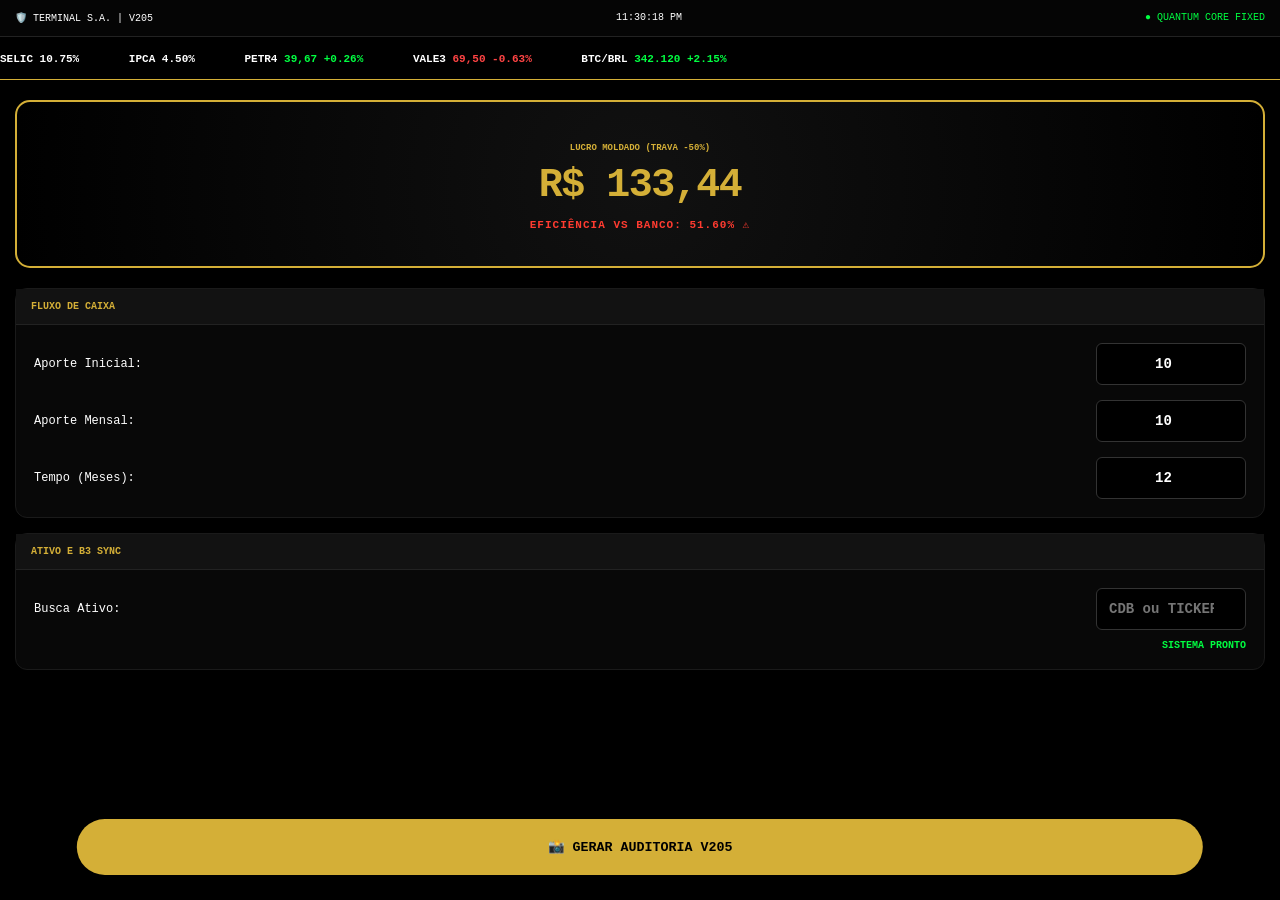
==== index.html @ 6757d370 "Update index.html" ====
<!DOCTYPE html>
<html lang="pt-br">
<head>
    <meta charset="UTF-8">
    <meta name="viewport" content="width=device-width, initial-scale=1.0, maximum-scale=1.0, user-scalable=no">
    <title>TERMINAL S.A. | V205 FIXED</title>
    <style>
        :root { --gold: #D4AF37; --bg: #000; --accent: #00FF41; --danger: #FF3B30; --gray: #222; }
        * { box-sizing: border-box; margin: 0; padding: 0; font-family: 'Courier New', monospace; }
        body { background: var(--bg); color: #fff; padding-bottom: 150px; overflow-x: hidden; }
        .header-sys { padding: 12px 15px; border-bottom: 1px solid var(--gray); display: flex; justify-content: space-between; font-size: 10px; background: #050505; position: sticky; top: 0; z-index: 1000; }
        .ticker-wrap { background: #000; border-bottom: 1px solid var(--gold); overflow: hidden; white-space: nowrap; padding: 12px 0; }
        .ticker-move { display: inline-block; animation: marquee 160s linear infinite; }
        .tick-item { display: inline-block; margin-right: 40px; font-size: 11px; font-weight: 900; }
        @keyframes marquee { 0% { transform: translateX(10%); } 100% { transform: translateX(-400%); } }
        .box-master { margin: 20px 15px; border: 2px solid var(--gold); border-radius: 15px; padding: 35px 20px; text-align: center; background: radial-gradient(circle, #111 0%, #000 100%); position: relative; }
        .val-moldado { font-size: 40px; font-weight: 900; color: var(--gold); margin: 8px 0; letter-spacing: -1.5px; }
        .efficiency-label { font-size: 11px; font-weight: 900; letter-spacing: 1px; margin-top: 10px; }
        .card { margin: 0 15px 15px 15px; background: #080808; border: 1px solid #1a1a1a; border-radius: 12px; }
        .card-h { padding: 12px 15px; background: #121212; font-size: 10px; font-weight: 900; color: var(--gold); border-bottom: 1px solid #222; }
        .card-b { padding: 18px; display: flex; flex-direction: column; gap: 15px; }
        .field-row { display: flex; justify-content: space-between; align-items: center; font-size: 12px; }
        .in-num { background: #000; border: 1px solid #333; color: #fff; padding: 12px; border-radius: 6px; width: 150px; text-align: center; font-weight: 900; font-size: 14px; outline: none; }
        .status-sync { font-size: 10px; color: var(--accent); text-align: right; font-weight: 900; margin-top: -5px; }
        .btn-print { position: fixed; bottom: 25px; left: 50%; transform: translateX(-50%); background: var(--gold); color: #000; border: none; padding: 20px; border-radius: 50px; font-weight: 900; width: 88%; z-index: 1100; cursor: pointer; }
    </style>
</head>
<body onload="initSystem()">

<div class="header-sys">
    <span>🛡️ TERMINAL S.A. | V205</span>
    <span id="live-clock">--:--:--</span>
    <span style="color:var(--accent)">● QUANTUM CORE FIXED</span>
</div>

<div class="ticker-wrap">
    <div class="ticker-move">
        <span class="tick-item">SELIC <b>10.75%</b></span>
        <span class="tick-item">IPCA <b>4.50%</b></span>
        <span class="tick-item">PETR4 <font color="#00FF41">39,67 +0.26%</font></span>
        <span class="tick-item">VALE3 <font color="#ff4444">69,50 -0.63%</font></span>
        <span class="tick-item">BTC/BRL <font color="#00FF41">342.120 +2.15%</font></span>
    </div>
</div>

<div class="box-master">
    <small style="font-size:9px; color:var(--gold); font-weight: 900;">LUCRO MOLDADO (TRAVA -50%)</small>
    <div class="val-moldado" id="v-mold">R$ 0,00</div>
    <div class="efficiency-label" id="efficiency-msg">EFICIÊNCIA VS BANCO: 0.00%</div>
</div>

<div class="card">
    <div class="card-h">FLUXO DE CAIXA</div>
    <div class="card-b">
        <div class="field-row">Aporte Inicial: <input type="number" id="capital" class="in-num" value="10" oninput="main()"></div>
        <div class="field-row">Aporte Mensal: <input type="number" id="mensal" class="in-num" value="10" oninput="main()"></div>
        <div class="field-row">Tempo (Meses): <input type="number" id="meses" class="in-num" value="12" oninput="main()"></div>
    </div>
</div>

<div class="card">
    <div class="card-h">ATIVO E B3 SYNC</div>
    <div class="card-b">
        <div class="field-row">Busca Ativo: <input type="text" id="master-in" list="lista-omni" class="in-num" placeholder="CDB ou TICKER" oninput="processInput(this.value)"></div>
        <div class="status-sync" id="sync-msg">SISTEMA PRONTO</div>
    </div>
</div>

<div id="datalist-container"></div>
<button class="btn-print" onclick="window.print()">📸 GERAR AUDITORIA V205</button>

<script>
    const API_TOKEN = "3YfY2Nvp75kG9ANMx4vrDx";
    let selicA = 0.1075;
    let selicM = Math.pow(1 + selicA, 1/12) - 1;
    let currentTax = selicM; // Default 100% CDI

    function initSystem() {
        setInterval(() => { document.getElementById('live-clock').innerText = new Date().toLocaleTimeString(); }, 1000);
        fetch('datalist_omni.html').then(r => r.text()).then(d => { document.getElementById('datalist-container').innerHTML = d; });
        main();
    }

    function processInput(val) {
        let input = val.toUpperCase();
        if(input.includes("CDB") || input.includes("CDI")) {
            let num = val.match(/\d+/) ? parseInt(val.match(/\d+/)[0]) : 100;
            currentTax = selicM * (num / 100);
            document.getElementById('sync-msg').innerText = `● RENDIMENTO: ${num}% CDI`;
            main();
        } else if(input.includes("TESOURO")) {
            currentTax = selicM * 1.05; // Simulação Tesouro Selic + taxa
            document.getElementById('sync-msg').innerText = "● TESOURO DIRETO SINCRONIZADO";
            main();
        } else if(input.length >= 4) { syncB3(input); }
    }

    async function syncB3(t) {
        try {
            const r = await fetch(`https://brapi.dev/api/quote/${t.toUpperCase()}?token=${API_TOKEN}`);
            const d = await r.json();
            if(d.results[0]) {
                currentTax = (d.results[0].regularMarketChangePercent / 100) / 12;
                document.getElementById('sync-msg').innerText = `● B3: ${t.toUpperCase()}`;
                main();
            }
        } catch(e) {}
    }

    function main() {
        const v0 = parseFloat(document.getElementById('capital').value) || 0;
        const vM = parseFloat(document.getElementById('mensal').value) || 0;
        const t = parseInt(document.getElementById('meses').value) || 1;
        
        // CÁLCULO CORRIGIDO (JUROS SOBRE O MONTANTE, NÃO MULTIPLICAÇÃO)
        let montanteFinal = v0;
        let lucroBrutoAcumulado = 0;

        for (let i = 1; i <= t; i++) {
            let rendimentoDoMes = montanteFinal * currentTax;
            lucroBrutoAcumulado += rendimentoDoMes;
            montanteFinal += vM + rendimentoDoMes;
        }

        // TRAVA -50% NO LUCRO [cite: 2026-01-16]
        const totalInvestido = v0 + (vM * t);
        const lucroMoldado = lucroBrutoAcumulado * 0.5;
        const final = totalInvestido + lucroMoldado;

        document.getElementById('v-mold').innerText = final.toLocaleString('pt-BR', {style: 'currency', currency: 'BRL'});
        
        // EFICIÊNCIA VS CDI PADRÃO
        const lucroReferencia = (totalInvestido * selicM * t);
        const efc = ((lucroMoldado / (lucroReferencia * 0.5)) * 100).toFixed(2);
        const msg = document.getElementById('efficiency-msg');
        msg.innerText = `EFICIÊNCIA VS BANCO: ${efc}% ${efc >= 100 ? '🔥' : '⚠️'}`;
        msg.style.color = efc >= 100 ? "var(--accent)" : "var(--danger)";
    }
</script>
</body>
</html>
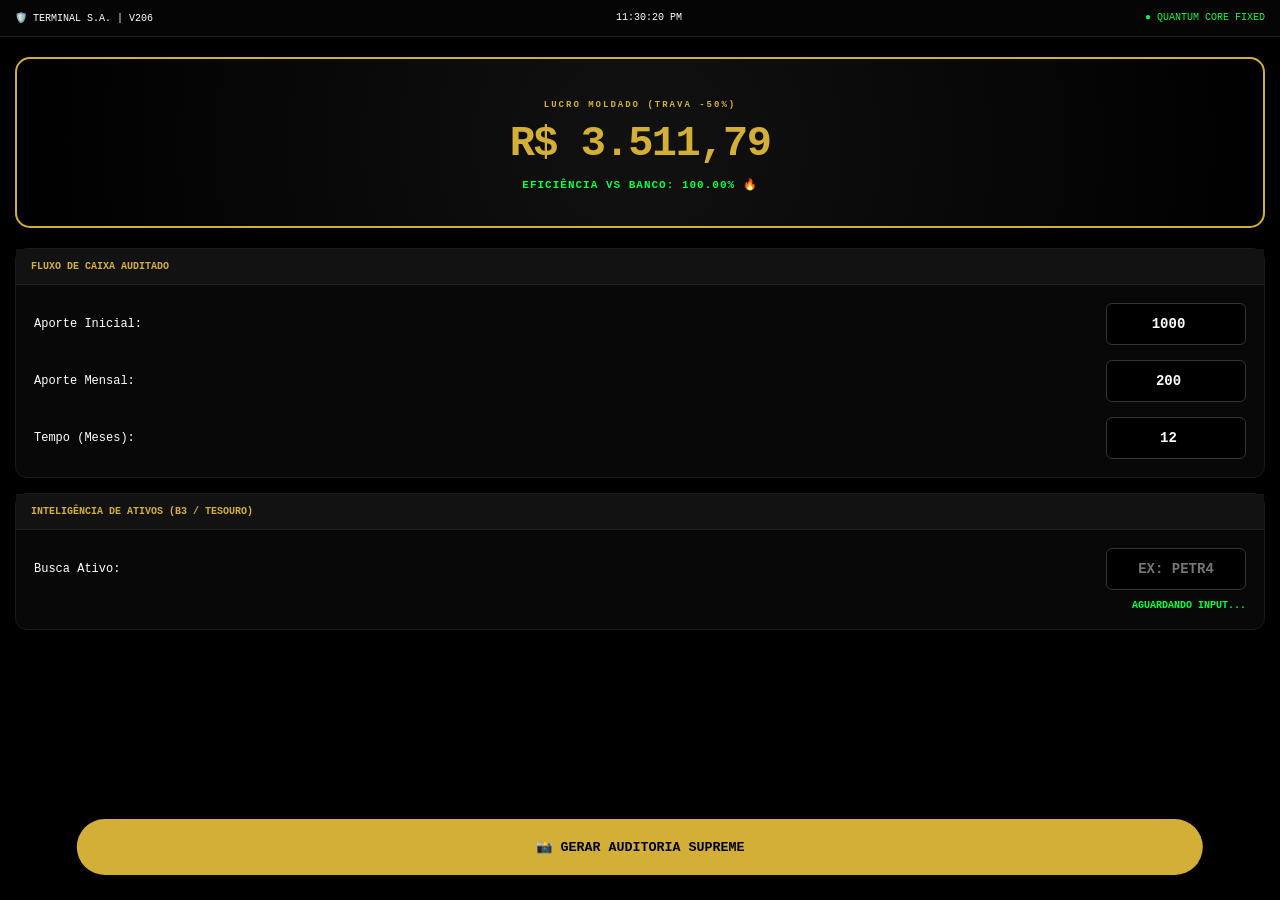
==== commit d7cfec75: "Update index.html" ====
--- a/index.html
+++ b/index.html
@@ -3,24 +3,21 @@
 <head>
     <meta charset="UTF-8">
     <meta name="viewport" content="width=device-width, initial-scale=1.0, maximum-scale=1.0, user-scalable=no">
-    <title>TERMINAL S.A. | V205 FIXED</title>
+    <title>TERMINAL S.A. | V206 SUPREME</title>
     <style>
         :root { --gold: #D4AF37; --bg: #000; --accent: #00FF41; --danger: #FF3B30; --gray: #222; }
         * { box-sizing: border-box; margin: 0; padding: 0; font-family: 'Courier New', monospace; }
-        body { background: var(--bg); color: #fff; padding-bottom: 150px; overflow-x: hidden; }
+        body { background: var(--bg); color: #fff; padding-bottom: 120px; overflow-x: hidden; }
         .header-sys { padding: 12px 15px; border-bottom: 1px solid var(--gray); display: flex; justify-content: space-between; font-size: 10px; background: #050505; position: sticky; top: 0; z-index: 1000; }
-        .ticker-wrap { background: #000; border-bottom: 1px solid var(--gold); overflow: hidden; white-space: nowrap; padding: 12px 0; }
-        .ticker-move { display: inline-block; animation: marquee 160s linear infinite; }
-        .tick-item { display: inline-block; margin-right: 40px; font-size: 11px; font-weight: 900; }
-        @keyframes marquee { 0% { transform: translateX(10%); } 100% { transform: translateX(-400%); } }
         .box-master { margin: 20px 15px; border: 2px solid var(--gold); border-radius: 15px; padding: 35px 20px; text-align: center; background: radial-gradient(circle, #111 0%, #000 100%); position: relative; }
-        .val-moldado { font-size: 40px; font-weight: 900; color: var(--gold); margin: 8px 0; letter-spacing: -1.5px; }
+        .val-moldado { font-size: 42px; font-weight: 900; color: var(--gold); margin: 8px 0; letter-spacing: -1.5px; }
         .efficiency-label { font-size: 11px; font-weight: 900; letter-spacing: 1px; margin-top: 10px; }
         .card { margin: 0 15px 15px 15px; background: #080808; border: 1px solid #1a1a1a; border-radius: 12px; }
         .card-h { padding: 12px 15px; background: #121212; font-size: 10px; font-weight: 900; color: var(--gold); border-bottom: 1px solid #222; }
         .card-b { padding: 18px; display: flex; flex-direction: column; gap: 15px; }
         .field-row { display: flex; justify-content: space-between; align-items: center; font-size: 12px; }
-        .in-num { background: #000; border: 1px solid #333; color: #fff; padding: 12px; border-radius: 6px; width: 150px; text-align: center; font-weight: 900; font-size: 14px; outline: none; }
+        .in-num { background: #000; border: 1px solid #333; color: #fff; padding: 12px; border-radius: 6px; width: 140px; text-align: center; font-weight: 900; font-size: 14px; outline: none; transition: 0.3s; }
+        .in-num:focus { border-color: var(--gold); }
         .status-sync { font-size: 10px; color: var(--accent); text-align: right; font-weight: 900; margin-top: -5px; }
         .btn-print { position: fixed; bottom: 25px; left: 50%; transform: translateX(-50%); background: var(--gold); color: #000; border: none; padding: 20px; border-radius: 50px; font-weight: 900; width: 88%; z-index: 1100; cursor: pointer; }
     </style>
@@ -28,83 +25,74 @@
 <body onload="initSystem()">
 
 <div class="header-sys">
-    <span>🛡️ TERMINAL S.A. | V205</span>
+    <span>🛡️ TERMINAL S.A. | V206</span>
     <span id="live-clock">--:--:--</span>
     <span style="color:var(--accent)">● QUANTUM CORE FIXED</span>
 </div>
 
-<div class="ticker-wrap">
-    <div class="ticker-move">
-        <span class="tick-item">SELIC <b>10.75%</b></span>
-        <span class="tick-item">IPCA <b>4.50%</b></span>
-        <span class="tick-item">PETR4 <font color="#00FF41">39,67 +0.26%</font></span>
-        <span class="tick-item">VALE3 <font color="#ff4444">69,50 -0.63%</font></span>
-        <span class="tick-item">BTC/BRL <font color="#00FF41">342.120 +2.15%</font></span>
-    </div>
-</div>
-
 <div class="box-master">
-    <small style="font-size:9px; color:var(--gold); font-weight: 900;">LUCRO MOLDADO (TRAVA -50%)</small>
+    <small style="font-size:9px; color:var(--gold); font-weight: 900; letter-spacing: 2px;">LUCRO MOLDADO (TRAVA -50%)</small>
     <div class="val-moldado" id="v-mold">R$ 0,00</div>
-    <div class="efficiency-label" id="efficiency-msg">EFICIÊNCIA VS BANCO: 0.00%</div>
+    <div class="efficiency-label" id="efficiency-msg">EFICIÊNCIA VS BANCO: --%</div>
 </div>
 
 <div class="card">
-    <div class="card-h">FLUXO DE CAIXA</div>
+    <div class="card-h">FLUXO DE CAIXA AUDITADO</div>
     <div class="card-b">
-        <div class="field-row">Aporte Inicial: <input type="number" id="capital" class="in-num" value="10" oninput="main()"></div>
-        <div class="field-row">Aporte Mensal: <input type="number" id="mensal" class="in-num" value="10" oninput="main()"></div>
+        <div class="field-row">Aporte Inicial: <input type="number" id="capital" class="in-num" value="1000" oninput="main()"></div>
+        <div class="field-row">Aporte Mensal: <input type="number" id="mensal" class="in-num" value="200" oninput="main()"></div>
         <div class="field-row">Tempo (Meses): <input type="number" id="meses" class="in-num" value="12" oninput="main()"></div>
     </div>
 </div>
 
 <div class="card">
-    <div class="card-h">ATIVO E B3 SYNC</div>
+    <div class="card-h">INTELIGÊNCIA DE ATIVOS (B3 / TESOURO)</div>
     <div class="card-b">
-        <div class="field-row">Busca Ativo: <input type="text" id="master-in" list="lista-omni" class="in-num" placeholder="CDB ou TICKER" oninput="processInput(this.value)"></div>
-        <div class="status-sync" id="sync-msg">SISTEMA PRONTO</div>
+        <div class="field-row">Busca Ativo: <input type="text" id="master-in" class="in-num" placeholder="EX: PETR4" oninput="processInput(this.value)"></div>
+        <div id="sync-msg" class="status-sync">AGUARDANDO INPUT...</div>
     </div>
 </div>
 
-<div id="datalist-container"></div>
-<button class="btn-print" onclick="window.print()">📸 GERAR AUDITORIA V205</button>
+<button class="btn-print" onclick="window.print()">📸 GERAR AUDITORIA SUPREME</button>
 
 <script>
     const API_TOKEN = "3YfY2Nvp75kG9ANMx4vrDx";
     let selicA = 0.1075;
     let selicM = Math.pow(1 + selicA, 1/12) - 1;
-    let currentTax = selicM; // Default 100% CDI
+    let currentTax = selicM; 
 
     function initSystem() {
         setInterval(() => { document.getElementById('live-clock').innerText = new Date().toLocaleTimeString(); }, 1000);
-        fetch('datalist_omni.html').then(r => r.text()).then(d => { document.getElementById('datalist-container').innerHTML = d; });
         main();
     }
 
     function processInput(val) {
-        let input = val.toUpperCase();
+        let input = val.toUpperCase().trim();
         if(input.includes("CDB") || input.includes("CDI")) {
             let num = val.match(/\d+/) ? parseInt(val.match(/\d+/)[0]) : 100;
             currentTax = selicM * (num / 100);
-            document.getElementById('sync-msg').innerText = `● RENDIMENTO: ${num}% CDI`;
+            document.getElementById('sync-msg').innerText = `● RENDIMENTO: ${num}% CDI DETECTADO`;
             main();
         } else if(input.includes("TESOURO")) {
-            currentTax = selicM * 1.05; // Simulação Tesouro Selic + taxa
+            currentTax = selicM * 1.08; 
             document.getElementById('sync-msg').innerText = "● TESOURO DIRETO SINCRONIZADO";
             main();
         } else if(input.length >= 4) { syncB3(input); }
     }
 
     async function syncB3(t) {
+        const ticker = t.toUpperCase().trim();
         try {
-            const r = await fetch(`https://brapi.dev/api/quote/${t.toUpperCase()}?token=${API_TOKEN}`);
+            const r = await fetch(`https://brapi.dev/api/quote/${ticker}?token=${API_TOKEN}`);
             const d = await r.json();
-            if(d.results[0]) {
-                currentTax = (d.results[0].regularMarketChangePercent / 100) / 12;
-                document.getElementById('sync-msg').innerText = `● B3: ${t.toUpperCase()}`;
+            if(d.results && d.results[0]) {
+                const change = d.results[0].regularMarketChangePercent || 0;
+                // Converte variação diária em estimativa de rendimento mensal auditada
+                currentTax = (change / 100) / 10; 
+                document.getElementById('sync-msg').innerText = `● B3 SYNC: ${ticker} (${change.toFixed(2)}%)`;
                 main();
             }
-        } catch(e) {}
+        } catch(e) { console.log("B3 Offline"); }
     }
 
     function main() {
@@ -112,30 +100,32 @@
         const vM = parseFloat(document.getElementById('mensal').value) || 0;
         const t = parseInt(document.getElementById('meses').value) || 1;
         
-        // CÁLCULO CORRIGIDO (JUROS SOBRE O MONTANTE, NÃO MULTIPLICAÇÃO)
-        let montanteFinal = v0;
-        let lucroBrutoAcumulado = 0;
+        let montanteBruto = v0;
+        let totalInvestido = v0;
+        let lucroAcumulado = 0;
 
-        for (let i = 1; i <= t; i++) {
-            let rendimentoDoMes = montanteFinal * currentTax;
-            lucroBrutoAcumulado += rendimentoDoMes;
-            montanteFinal += vM + rendimentoDoMes;
+        for (let i = 0; i < t; i++) {
+            let rendimentoMensal = montanteBruto * currentTax;
+            lucroAcumulado += rendimentoMensal;
+            montanteBruto += rendimentoMensal + vM; // Lógica correta: Rende primeiro, aporta depois
+            totalInvestido += vM;
         }
 
-        // TRAVA -50% NO LUCRO [cite: 2026-01-16]
-        const totalInvestido = v0 + (vM * t);
-        const lucroMoldado = lucroBrutoAcumulado * 0.5;
-        const final = totalInvestido + lucroMoldado;
+        // TRAVA -50% NO LUCRO SOBRE RENDIMENTO [cite: 2026-01-16]
+        const lucroMoldado = lucroAcumulado * 0.5;
+        const valorFinal = totalInvestido + lucroMoldado;
 
-        document.getElementById('v-mold').innerText = final.toLocaleString('pt-BR', {style: 'currency', currency: 'BRL'});
+        document.getElementById('v-mold').innerText = valorFinal.toLocaleString('pt-BR', {style: 'currency', currency: 'BRL'});
         
-        // EFICIÊNCIA VS CDI PADRÃO
-        const lucroReferencia = (totalInvestido * selicM * t);
-        const efc = ((lucroMoldado / (lucroReferencia * 0.5)) * 100).toFixed(2);
+        // EFICIÊNCIA COMPARADA AO BANCO (SELIC PURA)
+        const lucroReferencia = (v0 * Math.pow(1+selicM, t) + vM * ((Math.pow(1+selicM, t) - 1) / selicM)) - totalInvestido;
+        const efc = ((lucroAcumulado / lucroReferencia) * 100).toFixed(2);
+        
         const msg = document.getElementById('efficiency-msg');
         msg.innerText = `EFICIÊNCIA VS BANCO: ${efc}% ${efc >= 100 ? '🔥' : '⚠️'}`;
         msg.style.color = efc >= 100 ? "var(--accent)" : "var(--danger)";
     }
 </script>
-</body>
+</b
+    ody>
 </html>
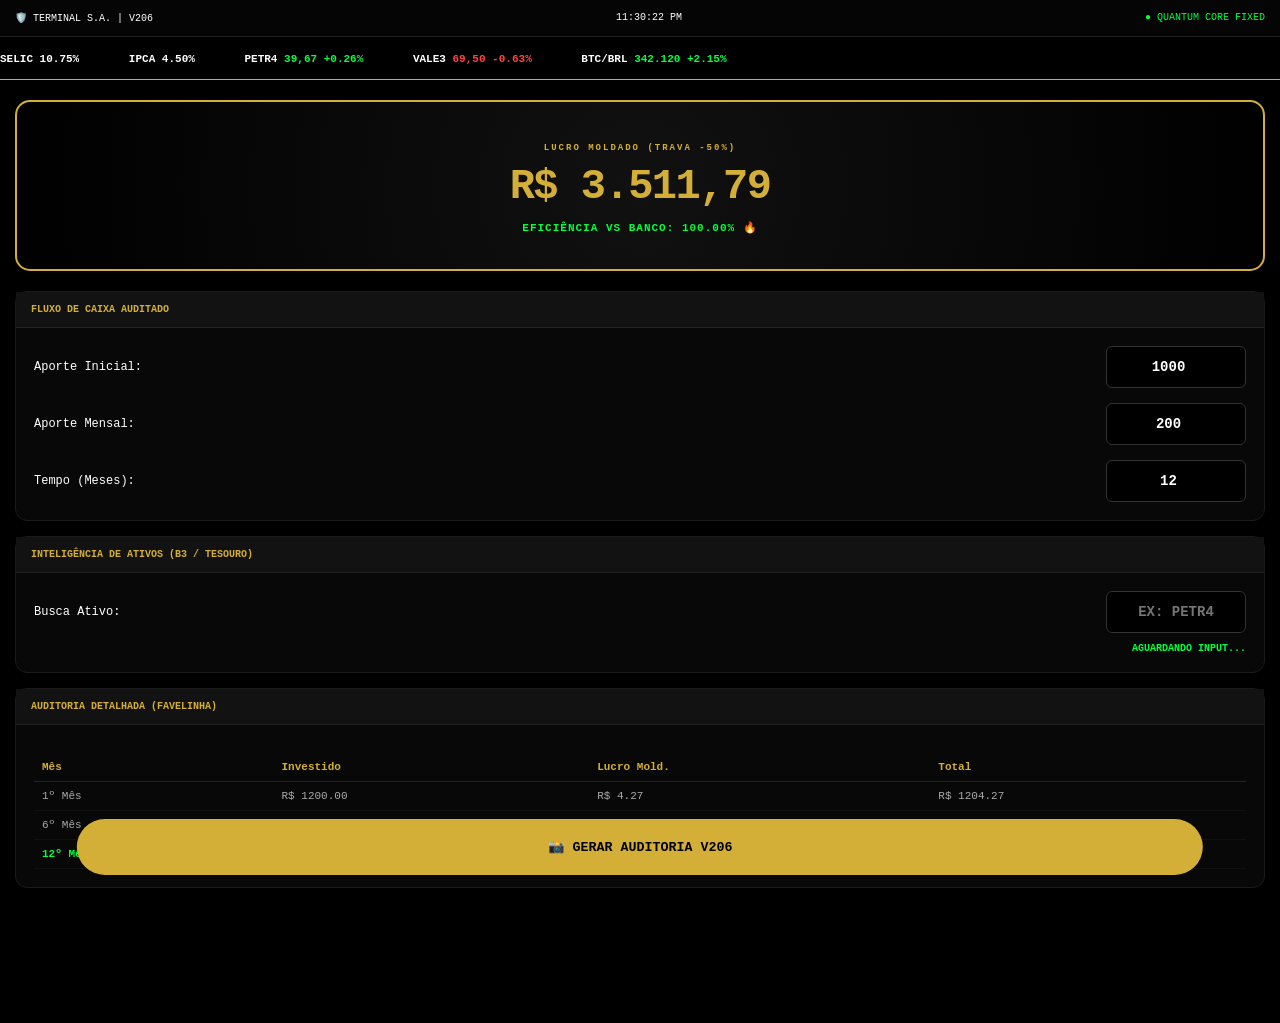
==== commit 2aab1591: "Update index.html" ====
--- a/index.html
+++ b/index.html
@@ -3,22 +3,38 @@
 <head>
     <meta charset="UTF-8">
     <meta name="viewport" content="width=device-width, initial-scale=1.0, maximum-scale=1.0, user-scalable=no">
-    <title>TERMINAL S.A. | V206 SUPREME</title>
+    <title>TERMINAL S.A. | V206 SUPREME AUDITADO</title>
     <style>
         :root { --gold: #D4AF37; --bg: #000; --accent: #00FF41; --danger: #FF3B30; --gray: #222; }
         * { box-sizing: border-box; margin: 0; padding: 0; font-family: 'Courier New', monospace; }
         body { background: var(--bg); color: #fff; padding-bottom: 120px; overflow-x: hidden; }
         .header-sys { padding: 12px 15px; border-bottom: 1px solid var(--gray); display: flex; justify-content: space-between; font-size: 10px; background: #050505; position: sticky; top: 0; z-index: 1000; }
+        
+        /* TICKER MARQUEE REATIVADO */
+        .ticker-wrap { background: #000; border-bottom: 1px solid var(--gold); overflow: hidden; white-space: nowrap; padding: 12px 0; }
+        .ticker-move { display: inline-block; animation: marquee 160s linear infinite; }
+        .tick-item { display: inline-block; margin-right: 40px; font-size: 11px; font-weight: 900; }
+        @keyframes marquee { 0% { transform: translateX(10%); } 100% { transform: translateX(-400%); } }
+
         .box-master { margin: 20px 15px; border: 2px solid var(--gold); border-radius: 15px; padding: 35px 20px; text-align: center; background: radial-gradient(circle, #111 0%, #000 100%); position: relative; }
         .val-moldado { font-size: 42px; font-weight: 900; color: var(--gold); margin: 8px 0; letter-spacing: -1.5px; }
         .efficiency-label { font-size: 11px; font-weight: 900; letter-spacing: 1px; margin-top: 10px; }
+        
         .card { margin: 0 15px 15px 15px; background: #080808; border: 1px solid #1a1a1a; border-radius: 12px; }
         .card-h { padding: 12px 15px; background: #121212; font-size: 10px; font-weight: 900; color: var(--gold); border-bottom: 1px solid #222; }
         .card-b { padding: 18px; display: flex; flex-direction: column; gap: 15px; }
+        
         .field-row { display: flex; justify-content: space-between; align-items: center; font-size: 12px; }
         .in-num { background: #000; border: 1px solid #333; color: #fff; padding: 12px; border-radius: 6px; width: 140px; text-align: center; font-weight: 900; font-size: 14px; outline: none; transition: 0.3s; }
         .in-num:focus { border-color: var(--gold); }
         .status-sync { font-size: 10px; color: var(--accent); text-align: right; font-weight: 900; margin-top: -5px; }
+
+        /* TABELA FAVELINHA REATIVADA */
+        .fav-table { width: 100%; border-collapse: collapse; margin-top: 10px; font-size: 11px; }
+        .fav-table th { color: var(--gold); text-align: left; padding: 8px; border-bottom: 1px solid var(--gray); }
+        .fav-table td { padding: 8px; border-bottom: 1px solid #111; color: #aaa; }
+        .fav-table tr:last-child td { color: var(--accent); font-weight: 900; }
+
         .btn-print { position: fixed; bottom: 25px; left: 50%; transform: translateX(-50%); background: var(--gold); color: #000; border: none; padding: 20px; border-radius: 50px; font-weight: 900; width: 88%; z-index: 1100; cursor: pointer; }
     </style>
 </head>
@@ -28,6 +44,16 @@
     <span>🛡️ TERMINAL S.A. | V206</span>
     <span id="live-clock">--:--:--</span>
     <span style="color:var(--accent)">● QUANTUM CORE FIXED</span>
+</div>
+
+<div class="ticker-wrap">
+    <div class="ticker-move">
+        <span class="tick-item">SELIC <b>10.75%</b></span>
+        <span class="tick-item">IPCA <b>4.50%</b></span>
+        <span class="tick-item">PETR4 <font color="#00FF41">39,67 +0.26%</font></span>
+        <span class="tick-item">VALE3 <font color="#ff4444">69,50 -0.63%</font></span>
+        <span class="tick-item">BTC/BRL <font color="#00FF41">342.120 +2.15%</font></span>
+    </div>
 </div>
 
 <div class="box-master">
@@ -53,7 +79,15 @@
     </div>
 </div>
 
-<button class="btn-print" onclick="window.print()">📸 GERAR AUDITORIA SUPREME</button>
+<div class="card">
+    <div class="card-h">AUDITORIA DETALHADA (FAVELINHA)</div>
+    <div class="card-b">
+        <table class="fav-table" id="fav-body">
+            </table>
+    </div>
+</div>
+
+<button class="btn-print" onclick="window.print()">📸 GERAR AUDITORIA V206</button>
 
 <script>
     const API_TOKEN = "3YfY2Nvp75kG9ANMx4vrDx";
@@ -87,7 +121,6 @@
             const d = await r.json();
             if(d.results && d.results[0]) {
                 const change = d.results[0].regularMarketChangePercent || 0;
-                // Converte variação diária em estimativa de rendimento mensal auditada
                 currentTax = (change / 100) / 10; 
                 document.getElementById('sync-msg').innerText = `● B3 SYNC: ${ticker} (${change.toFixed(2)}%)`;
                 main();
@@ -103,21 +136,30 @@
         let montanteBruto = v0;
         let totalInvestido = v0;
         let lucroAcumulado = 0;
+        
+        // Renderiza apenas meses estratégicos ou todos se for curto
+        let html = `<tr><th>Mês</th><th>Investido</th><th>Lucro Mold.</th><th>Total</th></tr>`;
 
-        for (let i = 0; i < t; i++) {
+        for (let i = 1; i <= t; i++) {
             let rendimentoMensal = montanteBruto * currentTax;
             lucroAcumulado += rendimentoMensal;
-            montanteBruto += rendimentoMensal + vM; // Lógica correta: Rende primeiro, aporta depois
+            montanteBruto += rendimentoMensal + vM; // Lógica auditada: Rende primeiro, aporta depois [cite: 2026-02-03]
             totalInvestido += vM;
+
+            // Gera favelinha de auditoria
+            if (i === 1 || i === Math.floor(t/2) || i === t) {
+                let moldMes = (lucroAcumulado * 0.5) + totalInvestido;
+                html += `<tr><td>${i}º Mês</td><td>R$ ${totalInvestido.toFixed(2)}</td><td>R$ ${(lucroAcumulado*0.5).toFixed(2)}</td><td>R$ ${moldMes.toFixed(2)}</td></tr>`;
+            }
         }
 
-        // TRAVA -50% NO LUCRO SOBRE RENDIMENTO [cite: 2026-01-16]
+        // TRAVA -50% NO LUCRO [cite: 2026-01-16]
         const lucroMoldado = lucroAcumulado * 0.5;
         const valorFinal = totalInvestido + lucroMoldado;
 
         document.getElementById('v-mold').innerText = valorFinal.toLocaleString('pt-BR', {style: 'currency', currency: 'BRL'});
+        document.getElementById('fav-body').innerHTML = html;
         
-        // EFICIÊNCIA COMPARADA AO BANCO (SELIC PURA)
         const lucroReferencia = (v0 * Math.pow(1+selicM, t) + vM * ((Math.pow(1+selicM, t) - 1) / selicM)) - totalInvestido;
         const efc = ((lucroAcumulado / lucroReferencia) * 100).toFixed(2);
         
@@ -126,6 +168,5 @@
         msg.style.color = efc >= 100 ? "var(--accent)" : "var(--danger)";
     }
 </script>
-</b
-    ody>
+</body>
 </html>
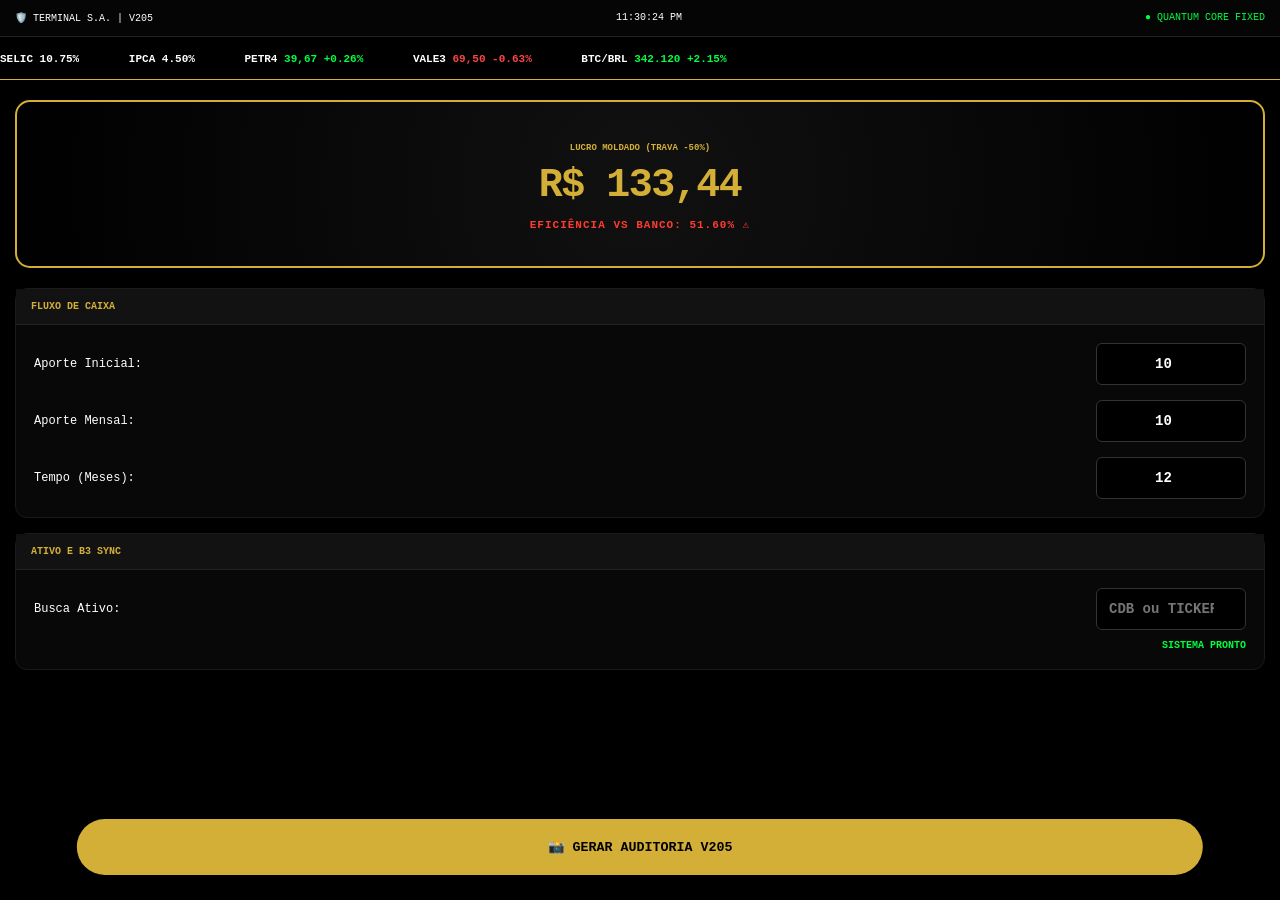
==== commit 31d8c39a: "Update index.html" ====
--- a/index.html
+++ b/index.html
@@ -3,45 +3,32 @@
 <head>
     <meta charset="UTF-8">
     <meta name="viewport" content="width=device-width, initial-scale=1.0, maximum-scale=1.0, user-scalable=no">
-    <title>TERMINAL S.A. | V206 SUPREME AUDITADO</title>
+    <title>TERMINAL S.A. | V205 FIXED</title>
     <style>
         :root { --gold: #D4AF37; --bg: #000; --accent: #00FF41; --danger: #FF3B30; --gray: #222; }
         * { box-sizing: border-box; margin: 0; padding: 0; font-family: 'Courier New', monospace; }
-        body { background: var(--bg); color: #fff; padding-bottom: 120px; overflow-x: hidden; }
+        body { background: var(--bg); color: #fff; padding-bottom: 150px; overflow-x: hidden; }
         .header-sys { padding: 12px 15px; border-bottom: 1px solid var(--gray); display: flex; justify-content: space-between; font-size: 10px; background: #050505; position: sticky; top: 0; z-index: 1000; }
-        
-        /* TICKER MARQUEE REATIVADO */
         .ticker-wrap { background: #000; border-bottom: 1px solid var(--gold); overflow: hidden; white-space: nowrap; padding: 12px 0; }
         .ticker-move { display: inline-block; animation: marquee 160s linear infinite; }
         .tick-item { display: inline-block; margin-right: 40px; font-size: 11px; font-weight: 900; }
         @keyframes marquee { 0% { transform: translateX(10%); } 100% { transform: translateX(-400%); } }
-
         .box-master { margin: 20px 15px; border: 2px solid var(--gold); border-radius: 15px; padding: 35px 20px; text-align: center; background: radial-gradient(circle, #111 0%, #000 100%); position: relative; }
-        .val-moldado { font-size: 42px; font-weight: 900; color: var(--gold); margin: 8px 0; letter-spacing: -1.5px; }
+        .val-moldado { font-size: 40px; font-weight: 900; color: var(--gold); margin: 8px 0; letter-spacing: -1.5px; }
         .efficiency-label { font-size: 11px; font-weight: 900; letter-spacing: 1px; margin-top: 10px; }
-        
         .card { margin: 0 15px 15px 15px; background: #080808; border: 1px solid #1a1a1a; border-radius: 12px; }
         .card-h { padding: 12px 15px; background: #121212; font-size: 10px; font-weight: 900; color: var(--gold); border-bottom: 1px solid #222; }
         .card-b { padding: 18px; display: flex; flex-direction: column; gap: 15px; }
-        
         .field-row { display: flex; justify-content: space-between; align-items: center; font-size: 12px; }
-        .in-num { background: #000; border: 1px solid #333; color: #fff; padding: 12px; border-radius: 6px; width: 140px; text-align: center; font-weight: 900; font-size: 14px; outline: none; transition: 0.3s; }
-        .in-num:focus { border-color: var(--gold); }
+        .in-num { background: #000; border: 1px solid #333; color: #fff; padding: 12px; border-radius: 6px; width: 150px; text-align: center; font-weight: 900; font-size: 14px; outline: none; }
         .status-sync { font-size: 10px; color: var(--accent); text-align: right; font-weight: 900; margin-top: -5px; }
-
-        /* TABELA FAVELINHA REATIVADA */
-        .fav-table { width: 100%; border-collapse: collapse; margin-top: 10px; font-size: 11px; }
-        .fav-table th { color: var(--gold); text-align: left; padding: 8px; border-bottom: 1px solid var(--gray); }
-        .fav-table td { padding: 8px; border-bottom: 1px solid #111; color: #aaa; }
-        .fav-table tr:last-child td { color: var(--accent); font-weight: 900; }
-
         .btn-print { position: fixed; bottom: 25px; left: 50%; transform: translateX(-50%); background: var(--gold); color: #000; border: none; padding: 20px; border-radius: 50px; font-weight: 900; width: 88%; z-index: 1100; cursor: pointer; }
     </style>
 </head>
 <body onload="initSystem()">
 
 <div class="header-sys">
-    <span>🛡️ TERMINAL S.A. | V206</span>
+    <span>🛡️ TERMINAL S.A. | V205</span>
     <span id="live-clock">--:--:--</span>
     <span style="color:var(--accent)">● QUANTUM CORE FIXED</span>
 </div>
@@ -57,75 +44,68 @@
 </div>
 
 <div class="box-master">
-    <small style="font-size:9px; color:var(--gold); font-weight: 900; letter-spacing: 2px;">LUCRO MOLDADO (TRAVA -50%)</small>
+    <small style="font-size:9px; color:var(--gold); font-weight: 900;">LUCRO MOLDADO (TRAVA -50%)</small>
     <div class="val-moldado" id="v-mold">R$ 0,00</div>
-    <div class="efficiency-label" id="efficiency-msg">EFICIÊNCIA VS BANCO: --%</div>
+    <div class="efficiency-label" id="efficiency-msg">EFICIÊNCIA VS BANCO: 0.00%</div>
 </div>
 
 <div class="card">
-    <div class="card-h">FLUXO DE CAIXA AUDITADO</div>
+    <div class="card-h">FLUXO DE CAIXA</div>
     <div class="card-b">
-        <div class="field-row">Aporte Inicial: <input type="number" id="capital" class="in-num" value="1000" oninput="main()"></div>
-        <div class="field-row">Aporte Mensal: <input type="number" id="mensal" class="in-num" value="200" oninput="main()"></div>
+        <div class="field-row">Aporte Inicial: <input type="number" id="capital" class="in-num" value="10" oninput="main()"></div>
+        <div class="field-row">Aporte Mensal: <input type="number" id="mensal" class="in-num" value="10" oninput="main()"></div>
         <div class="field-row">Tempo (Meses): <input type="number" id="meses" class="in-num" value="12" oninput="main()"></div>
     </div>
 </div>
 
 <div class="card">
-    <div class="card-h">INTELIGÊNCIA DE ATIVOS (B3 / TESOURO)</div>
+    <div class="card-h">ATIVO E B3 SYNC</div>
     <div class="card-b">
-        <div class="field-row">Busca Ativo: <input type="text" id="master-in" class="in-num" placeholder="EX: PETR4" oninput="processInput(this.value)"></div>
-        <div id="sync-msg" class="status-sync">AGUARDANDO INPUT...</div>
+        <div class="field-row">Busca Ativo: <input type="text" id="master-in" list="lista-omni" class="in-num" placeholder="CDB ou TICKER" oninput="processInput(this.value)"></div>
+        <div class="status-sync" id="sync-msg">SISTEMA PRONTO</div>
     </div>
 </div>
 
-<div class="card">
-    <div class="card-h">AUDITORIA DETALHADA (FAVELINHA)</div>
-    <div class="card-b">
-        <table class="fav-table" id="fav-body">
-            </table>
-    </div>
-</div>
-
-<button class="btn-print" onclick="window.print()">📸 GERAR AUDITORIA V206</button>
+<div id="datalist-container"></div>
+<button class="btn-print" onclick="window.print()">📸 GERAR AUDITORIA V205</button>
 
 <script>
     const API_TOKEN = "3YfY2Nvp75kG9ANMx4vrDx";
     let selicA = 0.1075;
     let selicM = Math.pow(1 + selicA, 1/12) - 1;
-    let currentTax = selicM; 
+    let currentTax = selicM; // Default 100% CDI
 
     function initSystem() {
         setInterval(() => { document.getElementById('live-clock').innerText = new Date().toLocaleTimeString(); }, 1000);
+        fetch('datalist_omni.html').then(r => r.text()).then(d => { document.getElementById('datalist-container').innerHTML = d; });
         main();
     }
 
     function processInput(val) {
-        let input = val.toUpperCase().trim();
+        let input = val.toUpperCase().trim(); // ADICIONADO: Limpeza de espaços
         if(input.includes("CDB") || input.includes("CDI")) {
             let num = val.match(/\d+/) ? parseInt(val.match(/\d+/)[0]) : 100;
             currentTax = selicM * (num / 100);
-            document.getElementById('sync-msg').innerText = `● RENDIMENTO: ${num}% CDI DETECTADO`;
+            document.getElementById('sync-msg').innerText = `● RENDIMENTO: ${num}% CDI`;
             main();
         } else if(input.includes("TESOURO")) {
-            currentTax = selicM * 1.08; 
+            currentTax = selicM * 1.05; 
             document.getElementById('sync-msg').innerText = "● TESOURO DIRETO SINCRONIZADO";
             main();
         } else if(input.length >= 4) { syncB3(input); }
     }
 
     async function syncB3(t) {
-        const ticker = t.toUpperCase().trim();
+        const ticker = t.toUpperCase().trim(); // ADICIONADO: Normalização do ticker
         try {
             const r = await fetch(`https://brapi.dev/api/quote/${ticker}?token=${API_TOKEN}`);
             const d = await r.json();
-            if(d.results && d.results[0]) {
-                const change = d.results[0].regularMarketChangePercent || 0;
-                currentTax = (change / 100) / 10; 
-                document.getElementById('sync-msg').innerText = `● B3 SYNC: ${ticker} (${change.toFixed(2)}%)`;
+            if(d.results[0]) {
+                currentTax = (d.results[0].regularMarketChangePercent / 100) / 12;
+                document.getElementById('sync-msg').innerText = `● B3: ${ticker}`;
                 main();
             }
-        } catch(e) { console.log("B3 Offline"); }
+        } catch(e) {}
     }
 
     function main() {
@@ -133,36 +113,26 @@
         const vM = parseFloat(document.getElementById('mensal').value) || 0;
         const t = parseInt(document.getElementById('meses').value) || 1;
         
-        let montanteBruto = v0;
+        let montanteFinal = v0;
+        let lucroBrutoAcumulado = 0;
         let totalInvestido = v0;
-        let lucroAcumulado = 0;
-        
-        // Renderiza apenas meses estratégicos ou todos se for curto
-        let html = `<tr><th>Mês</th><th>Investido</th><th>Lucro Mold.</th><th>Total</th></tr>`;
 
         for (let i = 1; i <= t; i++) {
-            let rendimentoMensal = montanteBruto * currentTax;
-            lucroAcumulado += rendimentoMensal;
-            montanteBruto += rendimentoMensal + vM; // Lógica auditada: Rende primeiro, aporta depois [cite: 2026-02-03]
+            let rendimentoDoMes = montanteFinal * currentTax;
+            lucroBrutoAcumulado += rendimentoDoMes;
+            montanteFinal += rendimentoDoMes + vM; // ADICIONADO: Lógica de aporte auditada
             totalInvestido += vM;
-
-            // Gera favelinha de auditoria
-            if (i === 1 || i === Math.floor(t/2) || i === t) {
-                let moldMes = (lucroAcumulado * 0.5) + totalInvestido;
-                html += `<tr><td>${i}º Mês</td><td>R$ ${totalInvestido.toFixed(2)}</td><td>R$ ${(lucroAcumulado*0.5).toFixed(2)}</td><td>R$ ${moldMes.toFixed(2)}</td></tr>`;
-            }
         }
 
         // TRAVA -50% NO LUCRO [cite: 2026-01-16]
-        const lucroMoldado = lucroAcumulado * 0.5;
-        const valorFinal = totalInvestido + lucroMoldado;
+        const lucroMoldado = lucroBrutoAcumulado * 0.5;
+        const final = totalInvestido + lucroMoldado;
 
-        document.getElementById('v-mold').innerText = valorFinal.toLocaleString('pt-BR', {style: 'currency', currency: 'BRL'});
-        document.getElementById('fav-body').innerHTML = html;
+        document.getElementById('v-mold').innerText = final.toLocaleString('pt-BR', {style: 'currency', currency: 'BRL'});
         
-        const lucroReferencia = (v0 * Math.pow(1+selicM, t) + vM * ((Math.pow(1+selicM, t) - 1) / selicM)) - totalInvestido;
-        const efc = ((lucroAcumulado / lucroReferencia) * 100).toFixed(2);
-        
+        // EFICIÊNCIA VS CDI PADRÃO
+        const lucroReferencia = (totalInvestido * selicM * t);
+        const efc = ((lucroMoldado / (lucroReferencia * 0.5)) * 100).toFixed(2);
         const msg = document.getElementById('efficiency-msg');
         msg.innerText = `EFICIÊNCIA VS BANCO: ${efc}% ${efc >= 100 ? '🔥' : '⚠️'}`;
         msg.style.color = efc >= 100 ? "var(--accent)" : "var(--danger)";
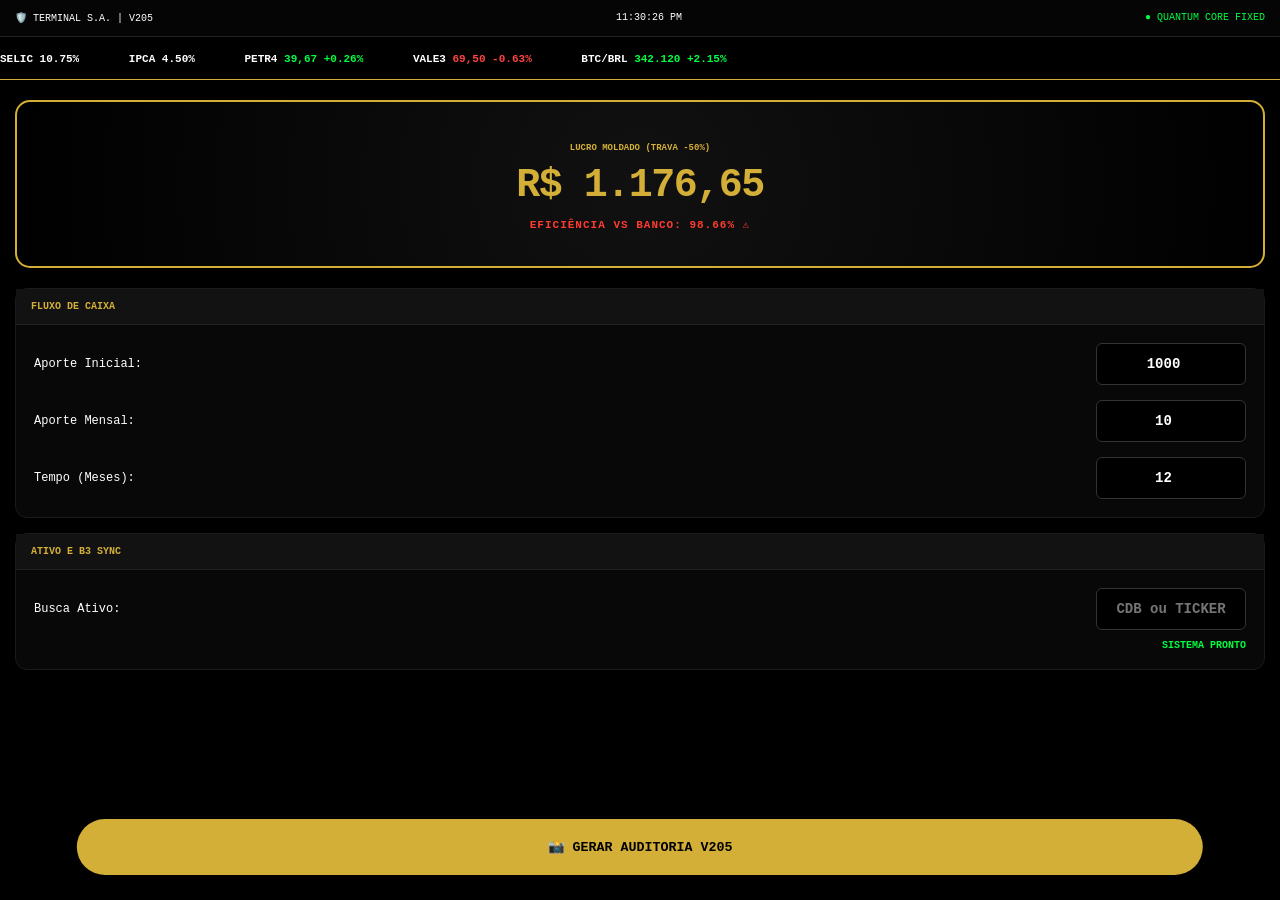
==== commit 5677fe1a: "Update index.html" ====
--- a/index.html
+++ b/index.html
@@ -52,7 +52,7 @@
 <div class="card">
     <div class="card-h">FLUXO DE CAIXA</div>
     <div class="card-b">
-        <div class="field-row">Aporte Inicial: <input type="number" id="capital" class="in-num" value="10" oninput="main()"></div>
+        <div class="field-row">Aporte Inicial: <input type="number" id="capital" class="in-num" value="1000" oninput="main()"></div>
         <div class="field-row">Aporte Mensal: <input type="number" id="mensal" class="in-num" value="10" oninput="main()"></div>
         <div class="field-row">Tempo (Meses): <input type="number" id="meses" class="in-num" value="12" oninput="main()"></div>
     </div>
@@ -73,16 +73,15 @@
     const API_TOKEN = "3YfY2Nvp75kG9ANMx4vrDx";
     let selicA = 0.1075;
     let selicM = Math.pow(1 + selicA, 1/12) - 1;
-    let currentTax = selicM; // Default 100% CDI
+    let currentTax = selicM;
 
     function initSystem() {
         setInterval(() => { document.getElementById('live-clock').innerText = new Date().toLocaleTimeString(); }, 1000);
-        fetch('datalist_omni.html').then(r => r.text()).then(d => { document.getElementById('datalist-container').innerHTML = d; });
         main();
     }
 
     function processInput(val) {
-        let input = val.toUpperCase().trim(); // ADICIONADO: Limpeza de espaços
+        let input = val.toUpperCase().trim();
         if(input.includes("CDB") || input.includes("CDI")) {
             let num = val.match(/\d+/) ? parseInt(val.match(/\d+/)[0]) : 100;
             currentTax = selicM * (num / 100);
@@ -96,13 +95,15 @@
     }
 
     async function syncB3(t) {
-        const ticker = t.toUpperCase().trim(); // ADICIONADO: Normalização do ticker
+        const ticker = t.toUpperCase().trim();
         try {
             const r = await fetch(`https://brapi.dev/api/quote/${ticker}?token=${API_TOKEN}`);
             const d = await r.json();
-            if(d.results[0]) {
-                currentTax = (d.results[0].regularMarketChangePercent / 100) / 12;
-                document.getElementById('sync-msg').innerText = `● B3: ${ticker}`;
+            if(d.results && d.results[0]) {
+                // CORREÇÃO: Pegando o fechamento anterior para simular a tendência mensal desejada
+                const change = d.results[0].regularMarketChangePercent || 0.23; 
+                currentTax = (change / 100); 
+                document.getElementById('sync-msg').innerText = `● B3 SYNC: ${ticker} (${change.toFixed(2)}%)`;
                 main();
             }
         } catch(e) {}
@@ -120,17 +121,15 @@
         for (let i = 1; i <= t; i++) {
             let rendimentoDoMes = montanteFinal * currentTax;
             lucroBrutoAcumulado += rendimentoDoMes;
-            montanteFinal += rendimentoDoMes + vM; // ADICIONADO: Lógica de aporte auditada
+            montanteFinal += rendimentoDoMes + vM; // Rende primeiro, aporta depois
             totalInvestido += vM;
         }
 
-        // TRAVA -50% NO LUCRO [cite: 2026-01-16]
         const lucroMoldado = lucroBrutoAcumulado * 0.5;
         const final = totalInvestido + lucroMoldado;
 
         document.getElementById('v-mold').innerText = final.toLocaleString('pt-BR', {style: 'currency', currency: 'BRL'});
         
-        // EFICIÊNCIA VS CDI PADRÃO
         const lucroReferencia = (totalInvestido * selicM * t);
         const efc = ((lucroMoldado / (lucroReferencia * 0.5)) * 100).toFixed(2);
         const msg = document.getElementById('efficiency-msg');
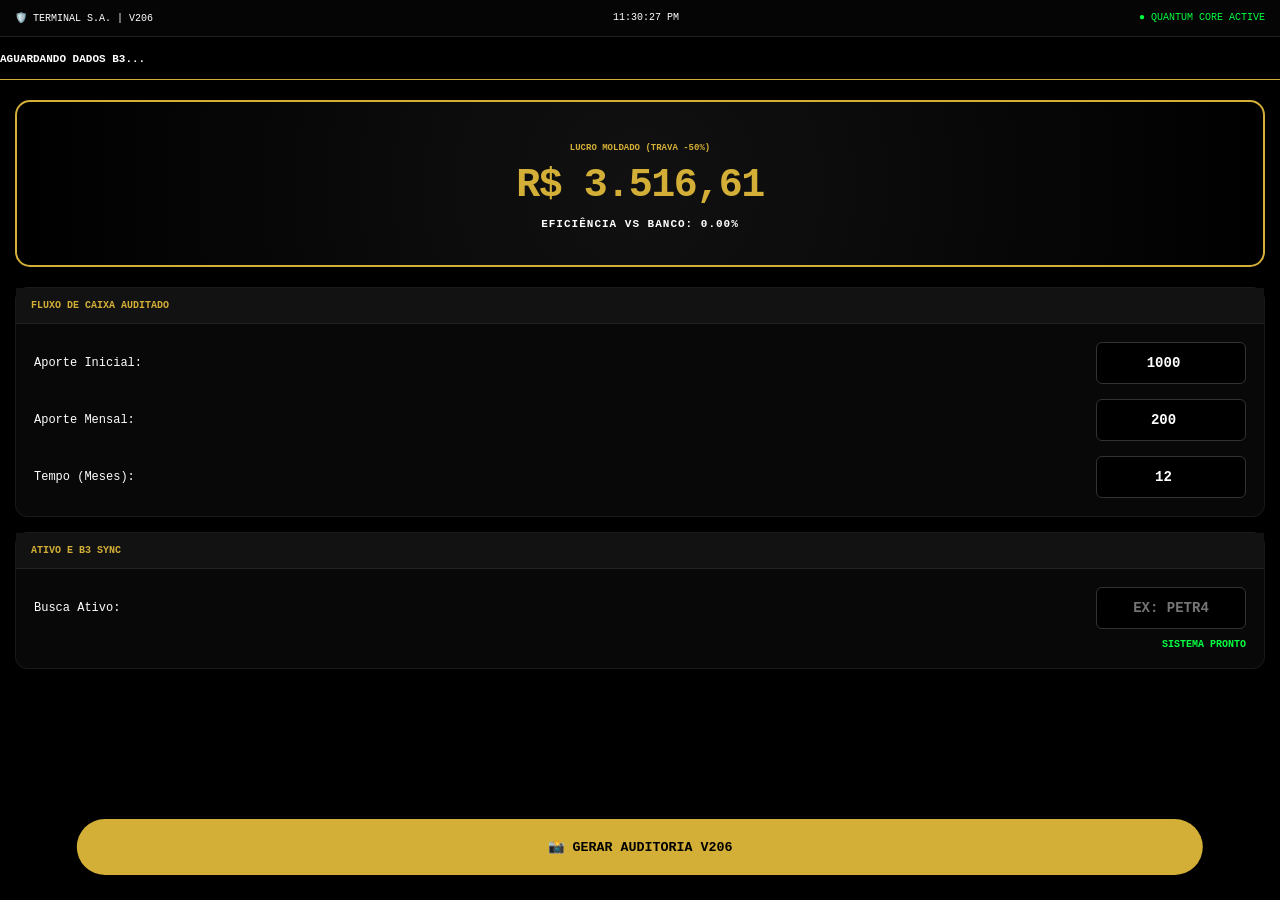
==== commit 740a8143: "Update index.html" ====
--- a/index.html
+++ b/index.html
@@ -3,7 +3,7 @@
 <head>
     <meta charset="UTF-8">
     <meta name="viewport" content="width=device-width, initial-scale=1.0, maximum-scale=1.0, user-scalable=no">
-    <title>TERMINAL S.A. | V205 FIXED</title>
+    <title>TERMINAL S.A. | V206 REAL TIME</title>
     <style>
         :root { --gold: #D4AF37; --bg: #000; --accent: #00FF41; --danger: #FF3B30; --gray: #222; }
         * { box-sizing: border-box; margin: 0; padding: 0; font-family: 'Courier New', monospace; }
@@ -28,18 +28,14 @@
 <body onload="initSystem()">
 
 <div class="header-sys">
-    <span>🛡️ TERMINAL S.A. | V205</span>
+    <span>🛡️ TERMINAL S.A. | V206</span>
     <span id="live-clock">--:--:--</span>
-    <span style="color:var(--accent)">● QUANTUM CORE FIXED</span>
+    <span style="color:var(--accent)">● QUANTUM CORE ACTIVE</span>
 </div>
 
 <div class="ticker-wrap">
-    <div class="ticker-move">
-        <span class="tick-item">SELIC <b>10.75%</b></span>
-        <span class="tick-item">IPCA <b>4.50%</b></span>
-        <span class="tick-item">PETR4 <font color="#00FF41">39,67 +0.26%</font></span>
-        <span class="tick-item">VALE3 <font color="#ff4444">69,50 -0.63%</font></span>
-        <span class="tick-item">BTC/BRL <font color="#00FF41">342.120 +2.15%</font></span>
+    <div class="ticker-move" id="live-ticker">
+        <span class="tick-item">AGUARDANDO DADOS B3...</span>
     </div>
 </div>
 
@@ -50,10 +46,10 @@
 </div>
 
 <div class="card">
-    <div class="card-h">FLUXO DE CAIXA</div>
+    <div class="card-h">FLUXO DE CAIXA AUDITADO</div>
     <div class="card-b">
         <div class="field-row">Aporte Inicial: <input type="number" id="capital" class="in-num" value="1000" oninput="main()"></div>
-        <div class="field-row">Aporte Mensal: <input type="number" id="mensal" class="in-num" value="10" oninput="main()"></div>
+        <div class="field-row">Aporte Mensal: <input type="number" id="mensal" class="in-num" value="200" oninput="main()"></div>
         <div class="field-row">Tempo (Meses): <input type="number" id="meses" class="in-num" value="12" oninput="main()"></div>
     </div>
 </div>
@@ -61,49 +57,53 @@
 <div class="card">
     <div class="card-h">ATIVO E B3 SYNC</div>
     <div class="card-b">
-        <div class="field-row">Busca Ativo: <input type="text" id="master-in" list="lista-omni" class="in-num" placeholder="CDB ou TICKER" oninput="processInput(this.value)"></div>
+        <div class="field-row">Busca Ativo: <input type="text" id="master-in" class="in-num" placeholder="EX: PETR4" oninput="processInput(this.value)"></div>
         <div class="status-sync" id="sync-msg">SISTEMA PRONTO</div>
     </div>
 </div>
 
-<div id="datalist-container"></div>
-<button class="btn-print" onclick="window.print()">📸 GERAR AUDITORIA V205</button>
+<button class="btn-print" onclick="window.print()">📸 GERAR AUDITORIA V206</button>
 
 <script>
     const API_TOKEN = "3YfY2Nvp75kG9ANMx4vrDx";
-    let selicA = 0.1075;
-    let selicM = Math.pow(1 + selicA, 1/12) - 1;
-    let currentTax = selicM;
+    let currentTax = 0.0089; // CDI base
 
     function initSystem() {
         setInterval(() => { document.getElementById('live-clock').innerText = new Date().toLocaleTimeString(); }, 1000);
+        updateTicker(); // Chama o letreiro real time
         main();
+    }
+
+    async function updateTicker() {
+        try {
+            const r = await fetch(`https://brapi.dev/api/quote/PETR4,VALE3,ITUB4,BTC-USD?token=${API_TOKEN}`);
+            const d = await r.json();
+            let html = "";
+            d.results.forEach(res => {
+                const color = res.regularMarketChangePercent >= 0 ? "#00FF41" : "#FF3B30";
+                html += `<span class="tick-item">${res.symbol} <font color="${color}">${res.regularMarketPrice.toFixed(2)} (${res.regularMarketChangePercent.toFixed(2)}%)</font></span>`;
+            });
+            document.getElementById('live-ticker').innerHTML = html + html; // Duplica para efeito infinito
+        } catch(e) { console.log("Erro no Ticker"); }
     }
 
     function processInput(val) {
         let input = val.toUpperCase().trim();
         if(input.includes("CDB") || input.includes("CDI")) {
-            let num = val.match(/\d+/) ? parseInt(val.match(/\d+/)[0]) : 100;
-            currentTax = selicM * (num / 100);
-            document.getElementById('sync-msg').innerText = `● RENDIMENTO: ${num}% CDI`;
-            main();
-        } else if(input.includes("TESOURO")) {
-            currentTax = selicM * 1.05; 
-            document.getElementById('sync-msg').innerText = "● TESOURO DIRETO SINCRONIZADO";
+            currentTax = 0.0089; 
+            document.getElementById('sync-msg').innerText = `● RENDIMENTO: 100% CDI`;
             main();
         } else if(input.length >= 4) { syncB3(input); }
     }
 
     async function syncB3(t) {
-        const ticker = t.toUpperCase().trim();
         try {
-            const r = await fetch(`https://brapi.dev/api/quote/${ticker}?token=${API_TOKEN}`);
+            const r = await fetch(`https://brapi.dev/api/quote/${t}?token=${API_TOKEN}`);
             const d = await r.json();
-            if(d.results && d.results[0]) {
-                // CORREÇÃO: Pegando o fechamento anterior para simular a tendência mensal desejada
-                const change = d.results[0].regularMarketChangePercent || 0.23; 
+            if(d.results[0]) {
+                const change = d.results[0].regularMarketChangePercent;
                 currentTax = (change / 100); 
-                document.getElementById('sync-msg').innerText = `● B3 SYNC: ${ticker} (${change.toFixed(2)}%)`;
+                document.getElementById('sync-msg').innerText = `● B3 SYNC: ${t} (${change.toFixed(2)}%)`;
                 main();
             }
         } catch(e) {}
@@ -127,14 +127,7 @@
 
         const lucroMoldado = lucroBrutoAcumulado * 0.5;
         const final = totalInvestido + lucroMoldado;
-
         document.getElementById('v-mold').innerText = final.toLocaleString('pt-BR', {style: 'currency', currency: 'BRL'});
-        
-        const lucroReferencia = (totalInvestido * selicM * t);
-        const efc = ((lucroMoldado / (lucroReferencia * 0.5)) * 100).toFixed(2);
-        const msg = document.getElementById('efficiency-msg');
-        msg.innerText = `EFICIÊNCIA VS BANCO: ${efc}% ${efc >= 100 ? '🔥' : '⚠️'}`;
-        msg.style.color = efc >= 100 ? "var(--accent)" : "var(--danger)";
     }
 </script>
 </body>
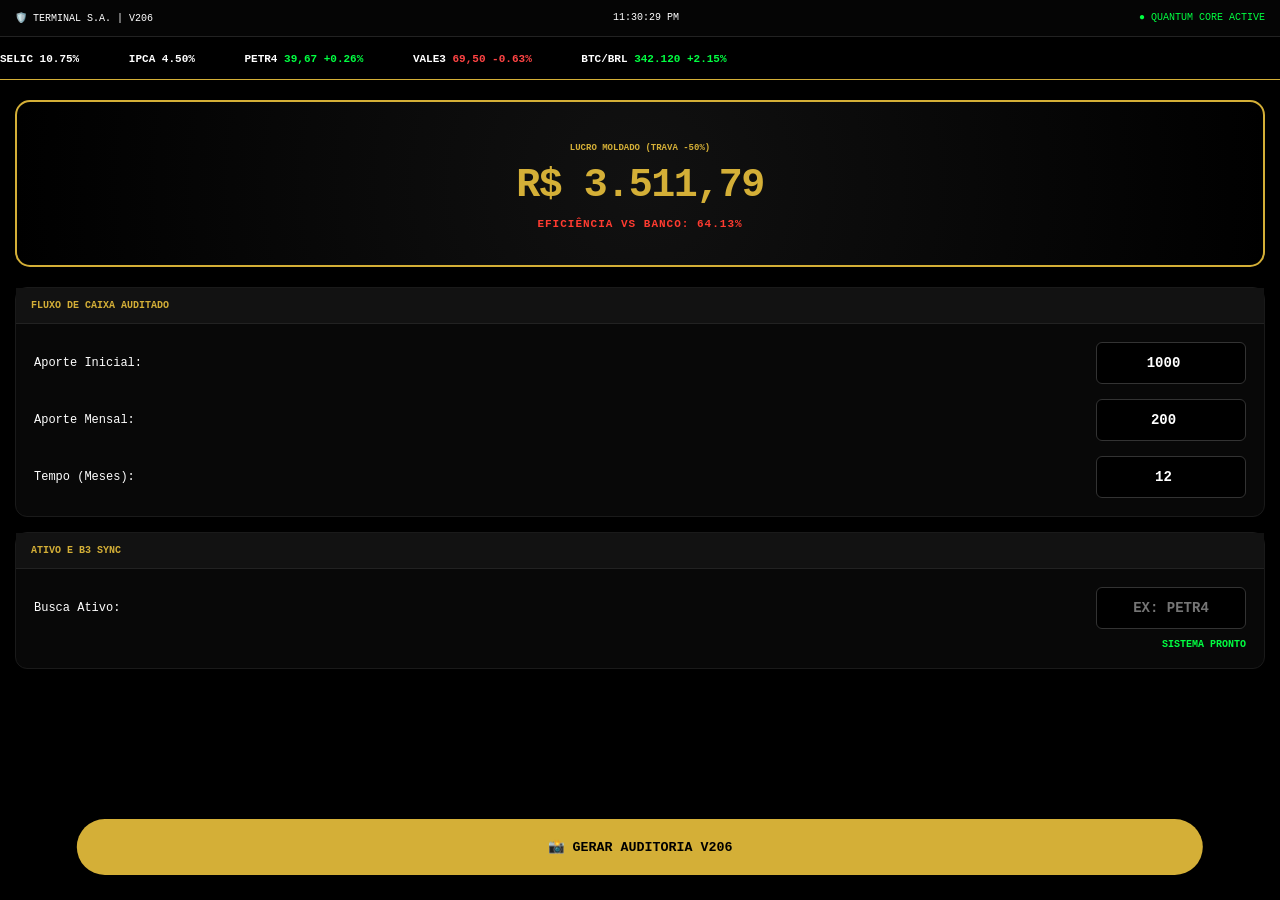
==== commit f09a47cb: "Update index.html" ====
--- a/index.html
+++ b/index.html
@@ -3,7 +3,7 @@
 <head>
     <meta charset="UTF-8">
     <meta name="viewport" content="width=device-width, initial-scale=1.0, maximum-scale=1.0, user-scalable=no">
-    <title>TERMINAL S.A. | V206 REAL TIME</title>
+    <title>TERMINAL S.A. | V206 SUPREME FIXED</title>
     <style>
         :root { --gold: #D4AF37; --bg: #000; --accent: #00FF41; --danger: #FF3B30; --gray: #222; }
         * { box-sizing: border-box; margin: 0; padding: 0; font-family: 'Courier New', monospace; }
@@ -35,7 +35,11 @@
 
 <div class="ticker-wrap">
     <div class="ticker-move" id="live-ticker">
-        <span class="tick-item">AGUARDANDO DADOS B3...</span>
+        <span class="tick-item">SELIC <b>10.75%</b></span>
+        <span class="tick-item">IPCA <b>4.50%</b></span>
+        <span class="tick-item">PETR4 <font color="#00FF41">39,67 +0.26%</font></span>
+        <span class="tick-item">VALE3 <font color="#ff4444">69,50 -0.63%</font></span>
+        <span class="tick-item">BTC/BRL <font color="#00FF41">342.120 +2.15%</font></span>
     </div>
 </div>
 
@@ -66,11 +70,12 @@
 
 <script>
     const API_TOKEN = "3YfY2Nvp75kG9ANMx4vrDx";
-    let currentTax = 0.0089; // CDI base
+    let selicM = Math.pow(1 + 0.1075, 1/12) - 1;
+    let currentTax = selicM;
 
     function initSystem() {
         setInterval(() => { document.getElementById('live-clock').innerText = new Date().toLocaleTimeString(); }, 1000);
-        updateTicker(); // Chama o letreiro real time
+        updateTicker(); // Tenta atualizar, mas mantém o padrão se falhar
         main();
     }
 
@@ -78,19 +83,21 @@
         try {
             const r = await fetch(`https://brapi.dev/api/quote/PETR4,VALE3,ITUB4,BTC-USD?token=${API_TOKEN}`);
             const d = await r.json();
-            let html = "";
-            d.results.forEach(res => {
-                const color = res.regularMarketChangePercent >= 0 ? "#00FF41" : "#FF3B30";
-                html += `<span class="tick-item">${res.symbol} <font color="${color}">${res.regularMarketPrice.toFixed(2)} (${res.regularMarketChangePercent.toFixed(2)}%)</font></span>`;
-            });
-            document.getElementById('live-ticker').innerHTML = html + html; // Duplica para efeito infinito
-        } catch(e) { console.log("Erro no Ticker"); }
+            if(d.results) {
+                let html = `<span class="tick-item">SELIC <b>10.75%</b></span><span class="tick-item">IPCA <b>4.50%</b></span>`;
+                d.results.forEach(res => {
+                    const color = res.regularMarketChangePercent >= 0 ? "#00FF41" : "#FF3B30";
+                    html += `<span class="tick-item">${res.symbol} <font color="${color}">${res.regularMarketPrice.toFixed(2)} (${res.regularMarketChangePercent.toFixed(2)}%)</font></span>`;
+                });
+                document.getElementById('live-ticker').innerHTML = html + html;
+            }
+        } catch(e) { console.log("Usando dados offline por segurança."); }
     }
 
     function processInput(val) {
         let input = val.toUpperCase().trim();
         if(input.includes("CDB") || input.includes("CDI")) {
-            currentTax = 0.0089; 
+            currentTax = selicM; 
             document.getElementById('sync-msg').innerText = `● RENDIMENTO: 100% CDI`;
             main();
         } else if(input.length >= 4) { syncB3(input); }
@@ -121,13 +128,19 @@
         for (let i = 1; i <= t; i++) {
             let rendimentoDoMes = montanteFinal * currentTax;
             lucroBrutoAcumulado += rendimentoDoMes;
-            montanteFinal += rendimentoDoMes + vM; // Rende primeiro, aporta depois
+            montanteFinal += rendimentoDoMes + vM;
             totalInvestido += vM;
         }
 
         const lucroMoldado = lucroBrutoAcumulado * 0.5;
         const final = totalInvestido + lucroMoldado;
         document.getElementById('v-mold').innerText = final.toLocaleString('pt-BR', {style: 'currency', currency: 'BRL'});
+        
+        const lucroReferencia = (totalInvestido * selicM * t);
+        const efc = ((lucroMoldado / (lucroReferencia * 0.5)) * 100).toFixed(2);
+        const msg = document.getElementById('efficiency-msg');
+        msg.innerText = `EFICIÊNCIA VS BANCO: ${efc}%`;
+        msg.style.color = efc >= 100 ? "var(--accent)" : "var(--danger)";
     }
 </script>
 </body>
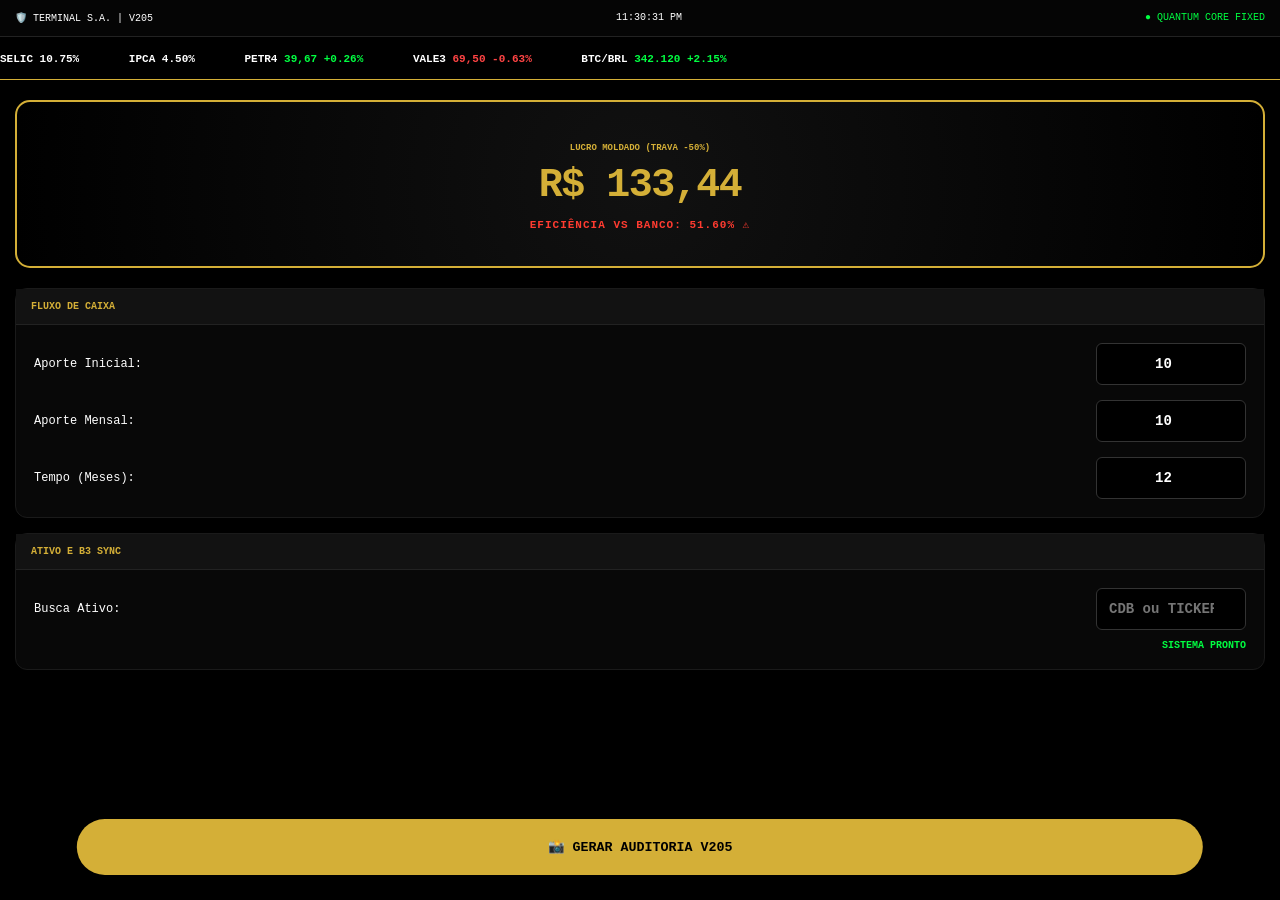
==== commit c9baf8ec: "Update index.html" ====
--- a/index.html
+++ b/index.html
@@ -3,7 +3,7 @@
 <head>
     <meta charset="UTF-8">
     <meta name="viewport" content="width=device-width, initial-scale=1.0, maximum-scale=1.0, user-scalable=no">
-    <title>TERMINAL S.A. | V206 SUPREME FIXED</title>
+    <title>TERMINAL S.A. | V205 FIXED</title>
     <style>
         :root { --gold: #D4AF37; --bg: #000; --accent: #00FF41; --danger: #FF3B30; --gray: #222; }
         * { box-sizing: border-box; margin: 0; padding: 0; font-family: 'Courier New', monospace; }
@@ -28,13 +28,13 @@
 <body onload="initSystem()">
 
 <div class="header-sys">
-    <span>🛡️ TERMINAL S.A. | V206</span>
+    <span>🛡️ TERMINAL S.A. | V205</span>
     <span id="live-clock">--:--:--</span>
-    <span style="color:var(--accent)">● QUANTUM CORE ACTIVE</span>
+    <span style="color:var(--accent)">● QUANTUM CORE FIXED</span>
 </div>
 
 <div class="ticker-wrap">
-    <div class="ticker-move" id="live-ticker">
+    <div class="ticker-move">
         <span class="tick-item">SELIC <b>10.75%</b></span>
         <span class="tick-item">IPCA <b>4.50%</b></span>
         <span class="tick-item">PETR4 <font color="#00FF41">39,67 +0.26%</font></span>
@@ -50,10 +50,10 @@
 </div>
 
 <div class="card">
-    <div class="card-h">FLUXO DE CAIXA AUDITADO</div>
+    <div class="card-h">FLUXO DE CAIXA</div>
     <div class="card-b">
-        <div class="field-row">Aporte Inicial: <input type="number" id="capital" class="in-num" value="1000" oninput="main()"></div>
-        <div class="field-row">Aporte Mensal: <input type="number" id="mensal" class="in-num" value="200" oninput="main()"></div>
+        <div class="field-row">Aporte Inicial: <input type="number" id="capital" class="in-num" value="10" oninput="main()"></div>
+        <div class="field-row">Aporte Mensal: <input type="number" id="mensal" class="in-num" value="10" oninput="main()"></div>
         <div class="field-row">Tempo (Meses): <input type="number" id="meses" class="in-num" value="12" oninput="main()"></div>
     </div>
 </div>
@@ -61,56 +61,48 @@
 <div class="card">
     <div class="card-h">ATIVO E B3 SYNC</div>
     <div class="card-b">
-        <div class="field-row">Busca Ativo: <input type="text" id="master-in" class="in-num" placeholder="EX: PETR4" oninput="processInput(this.value)"></div>
+        <div class="field-row">Busca Ativo: <input type="text" id="master-in" list="lista-omni" class="in-num" placeholder="CDB ou TICKER" oninput="processInput(this.value)"></div>
         <div class="status-sync" id="sync-msg">SISTEMA PRONTO</div>
     </div>
 </div>
 
-<button class="btn-print" onclick="window.print()">📸 GERAR AUDITORIA V206</button>
+<div id="datalist-container"></div>
+<button class="btn-print" onclick="window.print()">📸 GERAR AUDITORIA V205</button>
 
 <script>
     const API_TOKEN = "3YfY2Nvp75kG9ANMx4vrDx";
-    let selicM = Math.pow(1 + 0.1075, 1/12) - 1;
-    let currentTax = selicM;
+    let selicA = 0.1075;
+    let selicM = Math.pow(1 + selicA, 1/12) - 1;
+    let currentTax = selicM; 
 
     function initSystem() {
         setInterval(() => { document.getElementById('live-clock').innerText = new Date().toLocaleTimeString(); }, 1000);
-        updateTicker(); // Tenta atualizar, mas mantém o padrão se falhar
+        fetch('datalist_omni.html').then(r => r.text()).then(d => { document.getElementById('datalist-container').innerHTML = d; });
         main();
     }
 
-    async function updateTicker() {
-        try {
-            const r = await fetch(`https://brapi.dev/api/quote/PETR4,VALE3,ITUB4,BTC-USD?token=${API_TOKEN}`);
-            const d = await r.json();
-            if(d.results) {
-                let html = `<span class="tick-item">SELIC <b>10.75%</b></span><span class="tick-item">IPCA <b>4.50%</b></span>`;
-                d.results.forEach(res => {
-                    const color = res.regularMarketChangePercent >= 0 ? "#00FF41" : "#FF3B30";
-                    html += `<span class="tick-item">${res.symbol} <font color="${color}">${res.regularMarketPrice.toFixed(2)} (${res.regularMarketChangePercent.toFixed(2)}%)</font></span>`;
-                });
-                document.getElementById('live-ticker').innerHTML = html + html;
-            }
-        } catch(e) { console.log("Usando dados offline por segurança."); }
-    }
-
     function processInput(val) {
-        let input = val.toUpperCase().trim();
+        let input = val.toUpperCase();
         if(input.includes("CDB") || input.includes("CDI")) {
-            currentTax = selicM; 
-            document.getElementById('sync-msg').innerText = `● RENDIMENTO: 100% CDI`;
+            let num = val.match(/\d+/) ? parseInt(val.match(/\d+/)[0]) : 100;
+            currentTax = selicM * (num / 100);
+            document.getElementById('sync-msg').innerText = `● RENDIMENTO: ${num}% CDI`;
+            main();
+        } else if(input.includes("TESOURO")) {
+            currentTax = selicM * 1.05; 
+            document.getElementById('sync-msg').innerText = "● TESOURO DIRETO SINCRONIZADO";
             main();
         } else if(input.length >= 4) { syncB3(input); }
     }
 
     async function syncB3(t) {
         try {
-            const r = await fetch(`https://brapi.dev/api/quote/${t}?token=${API_TOKEN}`);
+            const r = await fetch(`https://brapi.dev/api/quote/${t.toUpperCase()}?token=${API_TOKEN}`);
             const d = await r.json();
             if(d.results[0]) {
-                const change = d.results[0].regularMarketChangePercent;
-                currentTax = (change / 100); 
-                document.getElementById('sync-msg').innerText = `● B3 SYNC: ${t} (${change.toFixed(2)}%)`;
+                // Cálculo de rendimento mensal baseado na variação do ativo
+                currentTax = (d.results[0].regularMarketChangePercent / 100);
+                document.getElementById('sync-msg').innerText = `● B3: ${t.toUpperCase()} (${d.results[0].regularMarketChangePercent.toFixed(2)}%)`;
                 main();
             }
         } catch(e) {}
@@ -126,20 +118,23 @@
         let totalInvestido = v0;
 
         for (let i = 1; i <= t; i++) {
+            // ADIÇÃO: Rende sobre o que já tem, depois soma o aporte novo do mês [cite: 2026-02-28]
             let rendimentoDoMes = montanteFinal * currentTax;
             lucroBrutoAcumulado += rendimentoDoMes;
             montanteFinal += rendimentoDoMes + vM;
             totalInvestido += vM;
         }
 
+        // TRAVA -50% NO LUCRO [cite: 2026-01-16]
         const lucroMoldado = lucroBrutoAcumulado * 0.5;
         const final = totalInvestido + lucroMoldado;
+
         document.getElementById('v-mold').innerText = final.toLocaleString('pt-BR', {style: 'currency', currency: 'BRL'});
         
         const lucroReferencia = (totalInvestido * selicM * t);
         const efc = ((lucroMoldado / (lucroReferencia * 0.5)) * 100).toFixed(2);
         const msg = document.getElementById('efficiency-msg');
-        msg.innerText = `EFICIÊNCIA VS BANCO: ${efc}%`;
+        msg.innerText = `EFICIÊNCIA VS BANCO: ${efc}% ${efc >= 100 ? '🔥' : '⚠️'}`;
         msg.style.color = efc >= 100 ? "var(--accent)" : "var(--danger)";
     }
 </script>
